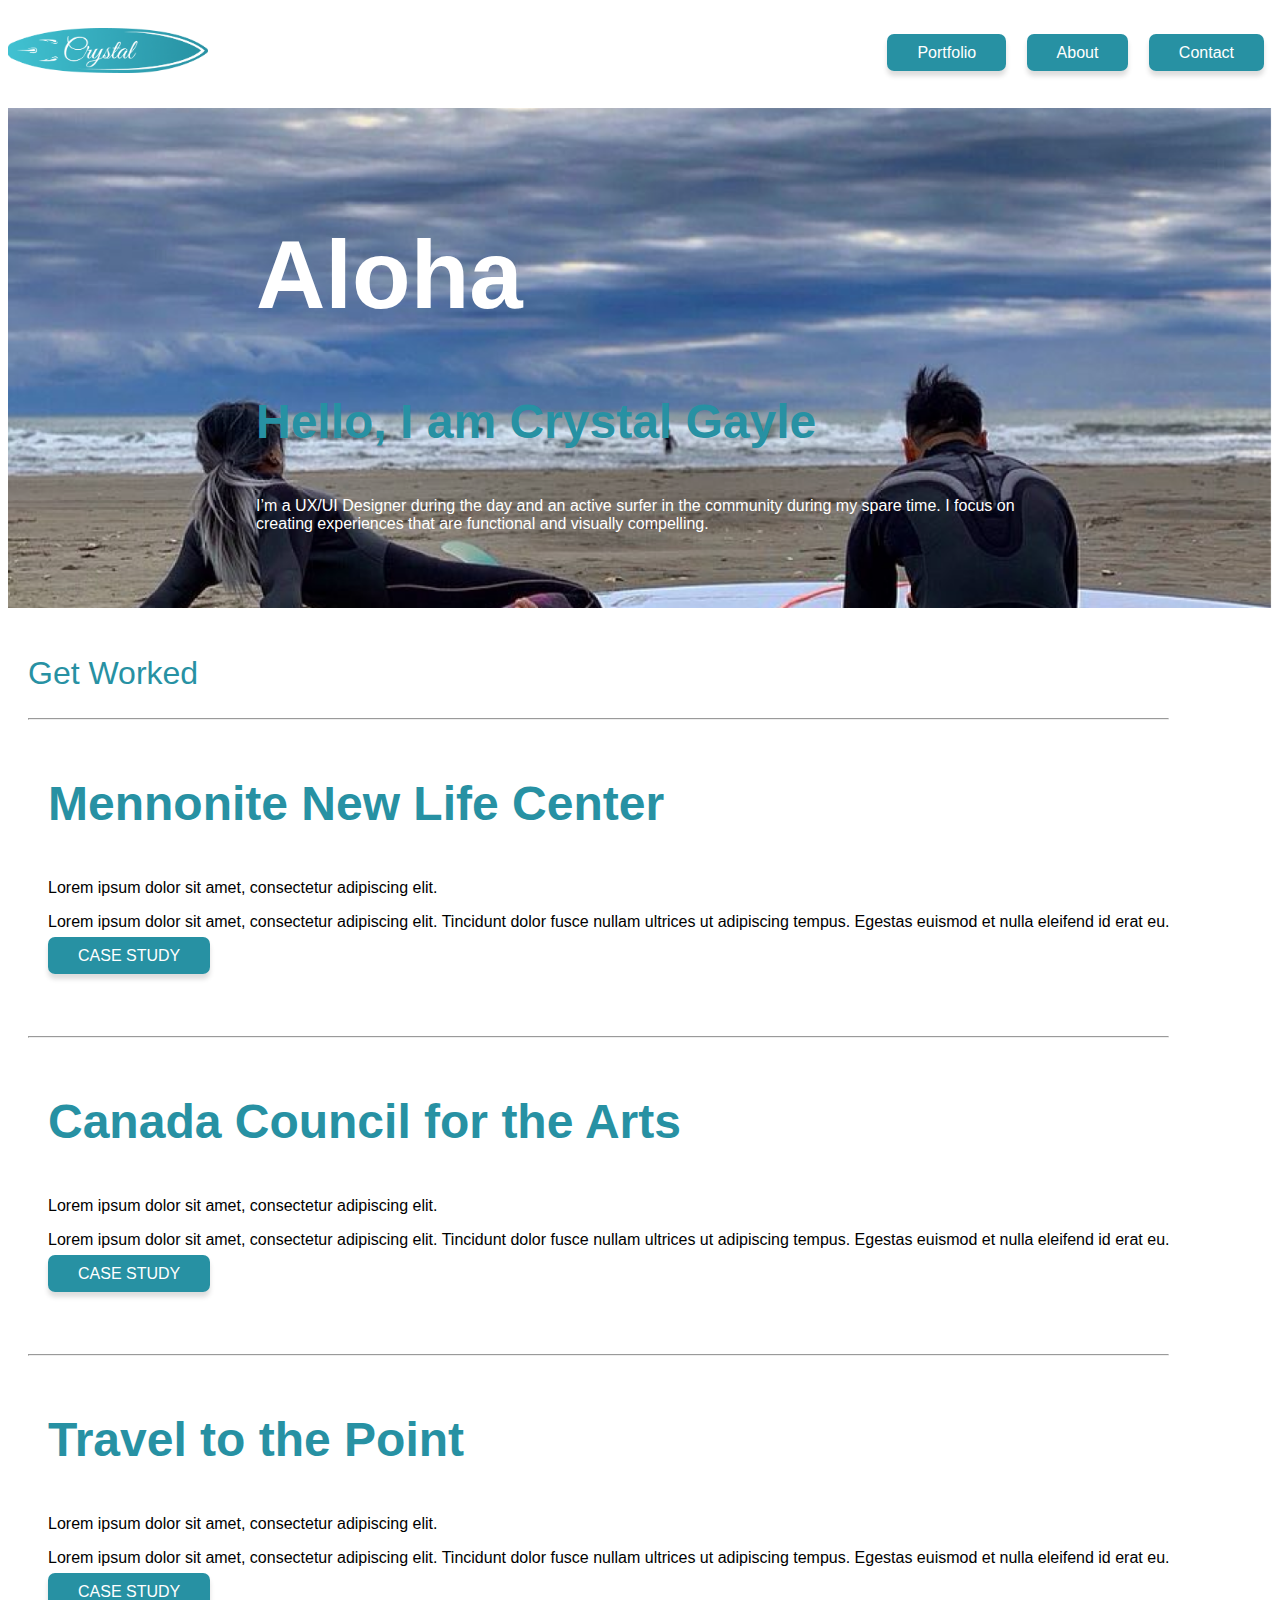
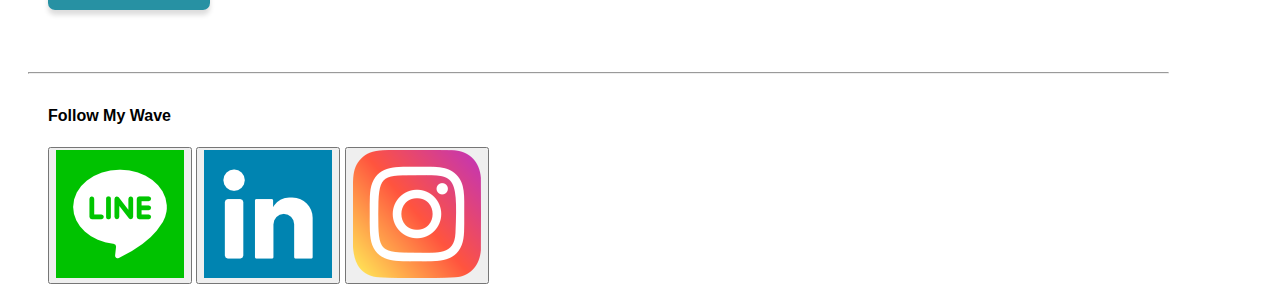
==== index.html @ 64d85f3b "file name fixed" ====
<!DOCTYPE html>
<html lang="en">
<head>
    <meta charset="UTF-8">
    <meta http-equiv="X-UA-Compatible" content="IE=edge">
    <meta name="viewport" content="width=device-width, initial-scale=1.0">
    <title>Document</title>
    <link href="../assets/style.css" rel="stylesheet" type="text/css">
</head>
<body>
    <header>
        <div class="logo">
        <img src=".//assets/images/Crystallogo.png">
        </div>
        <nav>
            <ul>
                <li><a class="button">Portfolio</a></li>
                <li><a class="button">About</a></li>
                <li><a class="button">Contact</a></li>
            </ul>
        </nav>
        <div class="clear-floats">
        </div>
    </header>
    <section class="home-1">
  <div class="home-1-heading">
    <h1>Aloha</h1>
    <h3>Hello, 
      I am Crystal Gayle</h3>
    <h5>​I’m a UX/UI Designer during the day and an active surfer in the community during my spare time.
      I focus on creating experiences that are functional and visually compelling.</h5>
  </div>
  <div class="overlay">
  </div>
</section>
<div class="get-worked">
  <h2>Get Worked</h2>
  <hr>
<div class="mennonite">
  <H3>Mennonite New Life Center</H3>
  <p>Lorem ipsum dolor sit amet, consectetur adipiscing elit.</p>
  <p>Lorem ipsum dolor sit amet, consectetur adipiscing elit. Tincidunt dolor fusce nullam ultrices ut adipiscing tempus. Egestas euismod et nulla eleifend id erat eu.</p>
  <a class="button">CASE STUDY</a>
</div>
<hr>
<div class="mennonite">
  <H3>Canada Council for the Arts</H3>
  <p>Lorem ipsum dolor sit amet, consectetur adipiscing elit.</p>
  <p>Lorem ipsum dolor sit amet, consectetur adipiscing elit. Tincidunt dolor fusce nullam ultrices ut adipiscing tempus. Egestas euismod et nulla eleifend id erat eu.</p>
  <a class="button">CASE STUDY</a>
</div>
<hr>
<div class="mennonite">
  <H3>Travel to the Point</H3>
  <p>Lorem ipsum dolor sit amet, consectetur adipiscing elit.</p>
  <p>Lorem ipsum dolor sit amet, consectetur adipiscing elit. Tincidunt dolor fusce nullam ultrices ut adipiscing tempus. Egestas euismod et nulla eleifend id erat eu.</p>
  <a class="button">CASE STUDY</a>
</div>
<hr>
    <div class="project1"></div>
    <div class="project2"></div>
    </div>
</section>
    <footer>
      <ul>
      <h4>Follow My Wave</h4>
      <button><a href=””><img src="assets/images/Linelogo.png"></a></button>
      <button><a href=””><img src="assets/images/Linkedinlogo.png"></a></button>
      <button><a href=””><img src="assets/images/Instagram.png"></a></button>
      </ul>
    </footer>
</body>
</html>
---- assets/style.css ----
body{
    font-family: Arial, Helvetica, sans-serif;
}
.logo{
    float: left;
}
.logo img {
    width: 200px;
    height: 45px;
    padding-top: 20px;
}
nav{
    padding-top: 20px;
    display: inline-block;
    float: right;
    margin-bottom: 30px;
}
.button{
    box-shadow: 0px 5px 5px 0px rgba(0, 0, 0, 0.137);
    padding: 10px 30px;
    border-radius: 7px;
    text-decoration: none;
    color: white;
    background-color: #2791a3;
}
header{
    width: 100%;
}
nav ul {list-style: none; padding: 0 ;
}
nav ul li {display: inline; padding: 8px;
}
nav a {
    text-decoration: none;
    color: black;
}
.clear-floats { clear: both; }
h1 {
    font-size: 6em;
    color: #ffffff;
  }
h2 {
    font-size: 2em;
    color: #2791a3;
    font-weight: normal;
  }
  h3 {
    font-size: 3em;
    color: #2791a3;
  }
  h4{
    font-size: 1em;
    color: black;
    font-weight: bold;
  }
  h5{
    font-size: 1em;
    color: #ffffff;
    font-weight: lighter;
  }
  .home-1 {
    height: 500px;
    background-image: url("./images/HomePageHeroImage.png");
    background-repeat: no-repeat;
    background-size: cover;
    background-position: center;
    position: relative;
    font-family: sans-serif;
    display: flex;
    align-items: center;
    justify-content: center;
    margin-bottom: 20px;
  }
  .home-1-heading {
    justify-content:right;
    width: 60vw;
    z-index: 1;
  }
  .image div{
    display: inline-block;
    width: 49%;
    padding: 5px;
    height: 500px;
    margin-bottom: 20px;
}
  .contact-1{
    height: 500px;
    background-color: #030E4E;
    display: flex;
    padding-left: 100px;
  }
  .contact-1-heading{
    font-family: sans-serif;
    align-items: left;
    justify-content: left;
    display: inline-block;
  }
  .contact-image{
    background-image: url("../Images/Contact.jpg");
    display: inline-block;
  }
  .footer{
    height: 100px;
    background-color: #41c1d1;
    font-family: sans-serif;
    display: inline-block;
    justify-content: center;
    text-align: center;
  }
  .get-worked{
    height: 200px;
    padding-left: 20PX;
    font-family: sans-serif;
    display: inline-block;
    justify-content: center;
    text-align: left;
  }
  .mennonite{
    height: 200px;
    padding-left: 20PX;
    padding-bottom: 100px;
    font-family: sans-serif;
    display: inline-block;
    justify-content: center;
    text-align: left;
  }
  .project1{
    background-image: url(".//img/CaseStudynonprofit.png");
    background-repeat: no-repeat;
    background-size: cover;
    background-position: center;
  }
  .project2{
    background-image: url("../Images/OCH\ Home.png");
    background-repeat: no-repeat;
    background-size: cover;
    background-position: center;
  }
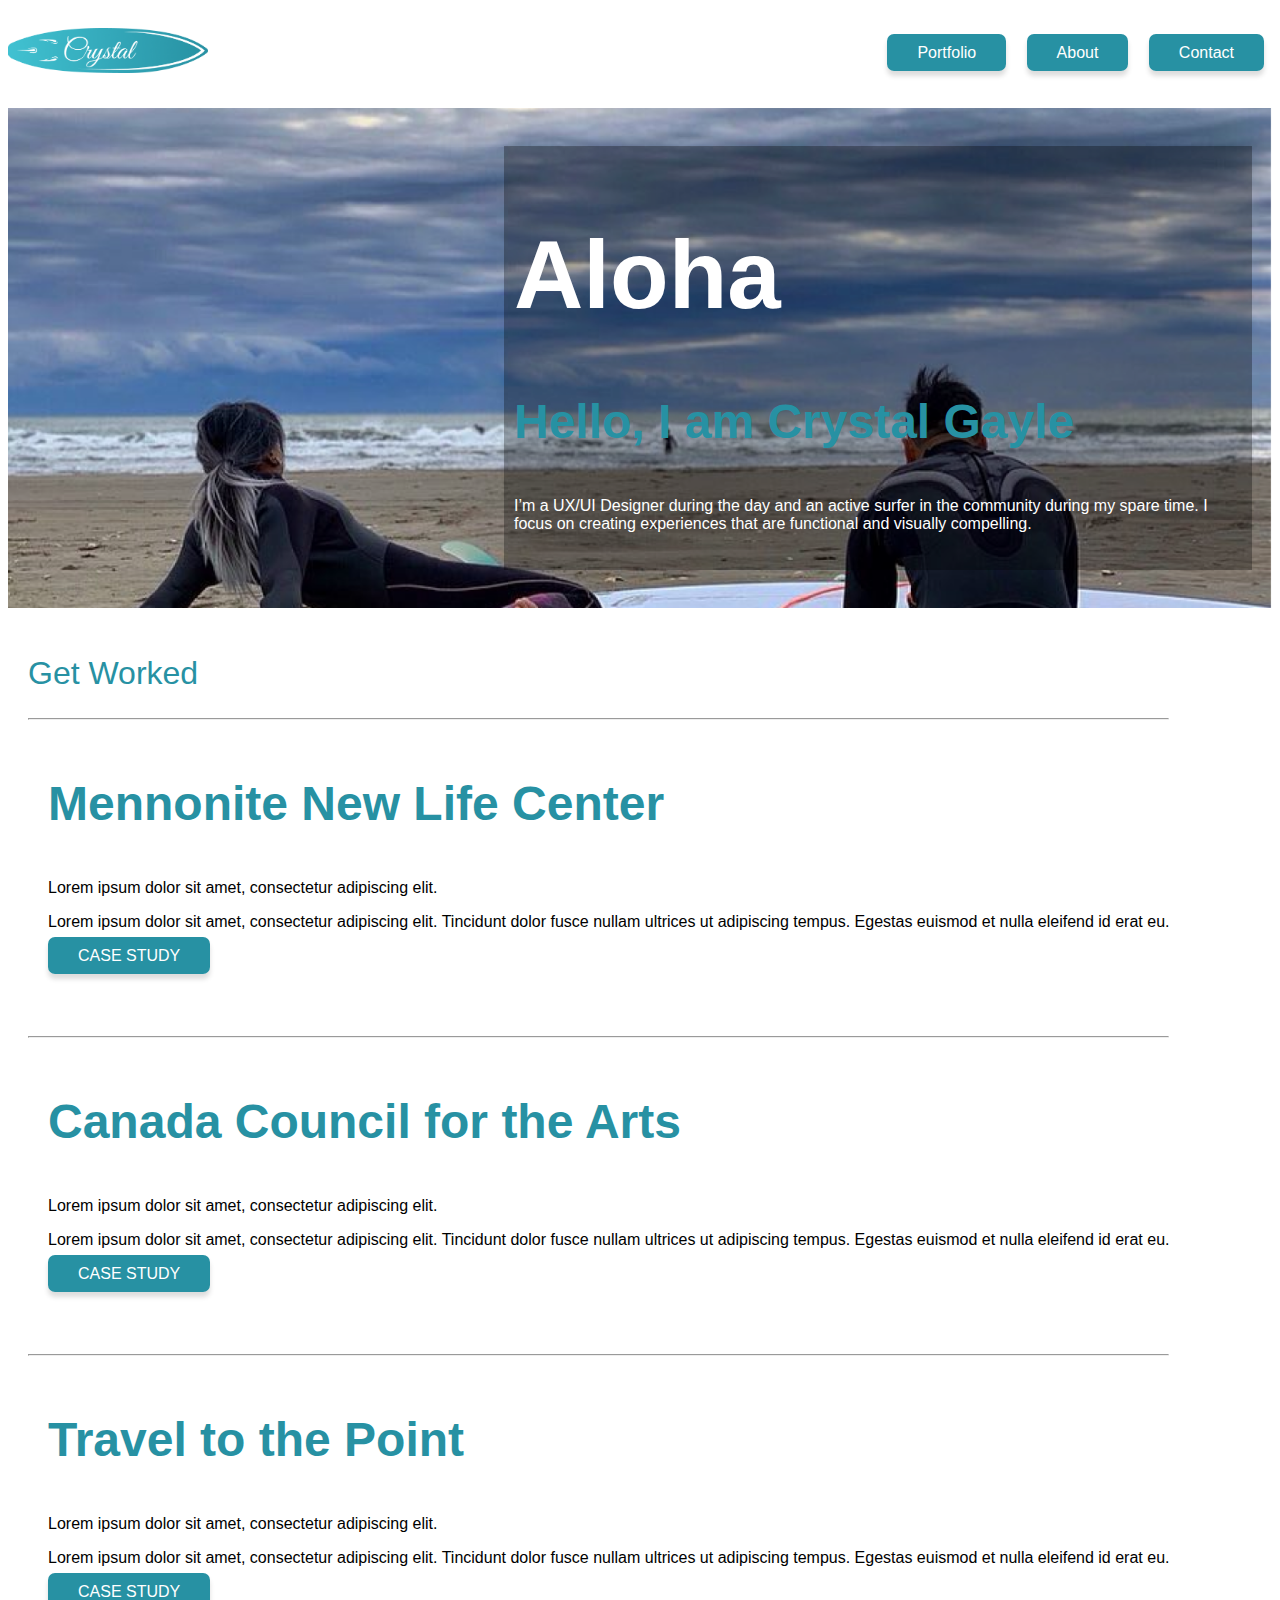
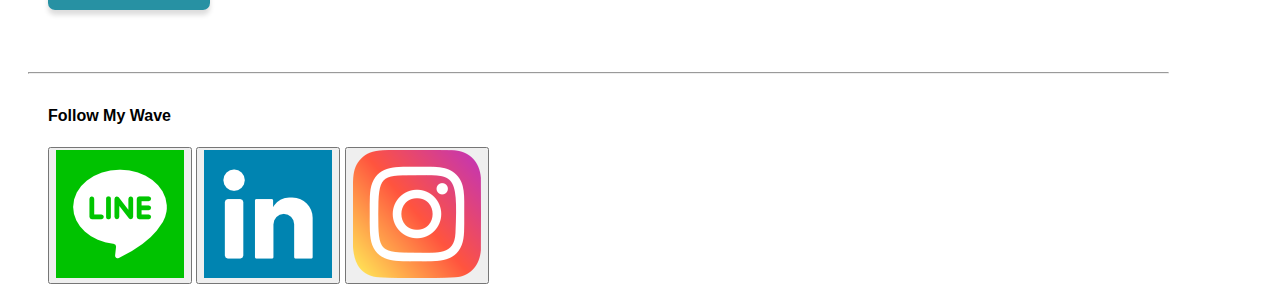
==== commit 78437f58: "added Javascript" ====
--- a/index.html
+++ b/index.html
@@ -5,12 +5,12 @@
     <meta http-equiv="X-UA-Compatible" content="IE=edge">
     <meta name="viewport" content="width=device-width, initial-scale=1.0">
     <title>Document</title>
-    <link href="../assets/style.css" rel="stylesheet" type="text/css">
+    <link href="./assets/style.css" rel="stylesheet" type="text/css">
 </head>
 <body>
     <header>
         <div class="logo">
-        <img src=".//assets/images/Crystallogo.png">
+        <img src="./assets/images/Crystallogo.png">
         </div>
         <nav>
             <ul>
@@ -24,11 +24,13 @@
     </header>
     <section class="home-1">
   <div class="home-1-heading">
+    <div class="background-box">
     <h1>Aloha</h1>
     <h3>Hello, 
       I am Crystal Gayle</h3>
     <h5>​I’m a UX/UI Designer during the day and an active surfer in the community during my spare time.
       I focus on creating experiences that are functional and visually compelling.</h5>
+  </div>
   </div>
   <div class="overlay">
   </div>
@@ -69,5 +71,6 @@
       <button><a href=””><img src="assets/images/Instagram.png"></a></button>
       </ul>
     </footer>
+    <script src="js/index.js"></script>
 </body>
 </html>--- a/assets/style.css
+++ b/assets/style.css
@@ -68,7 +68,7 @@
     font-family: sans-serif;
     display: flex;
     align-items: center;
-    justify-content: center;
+    justify-content: right;
     margin-bottom: 20px;
   }
   .home-1-heading {
@@ -136,6 +136,12 @@
     background-size: cover;
     background-position: center;
   }
+  .background-box{
+    background-color: rgba(0, 0, 0, 0.3);
+    padding: 10px;
+    background-position: right;
+    margin-right: 20px;
+  }
 
 
 
